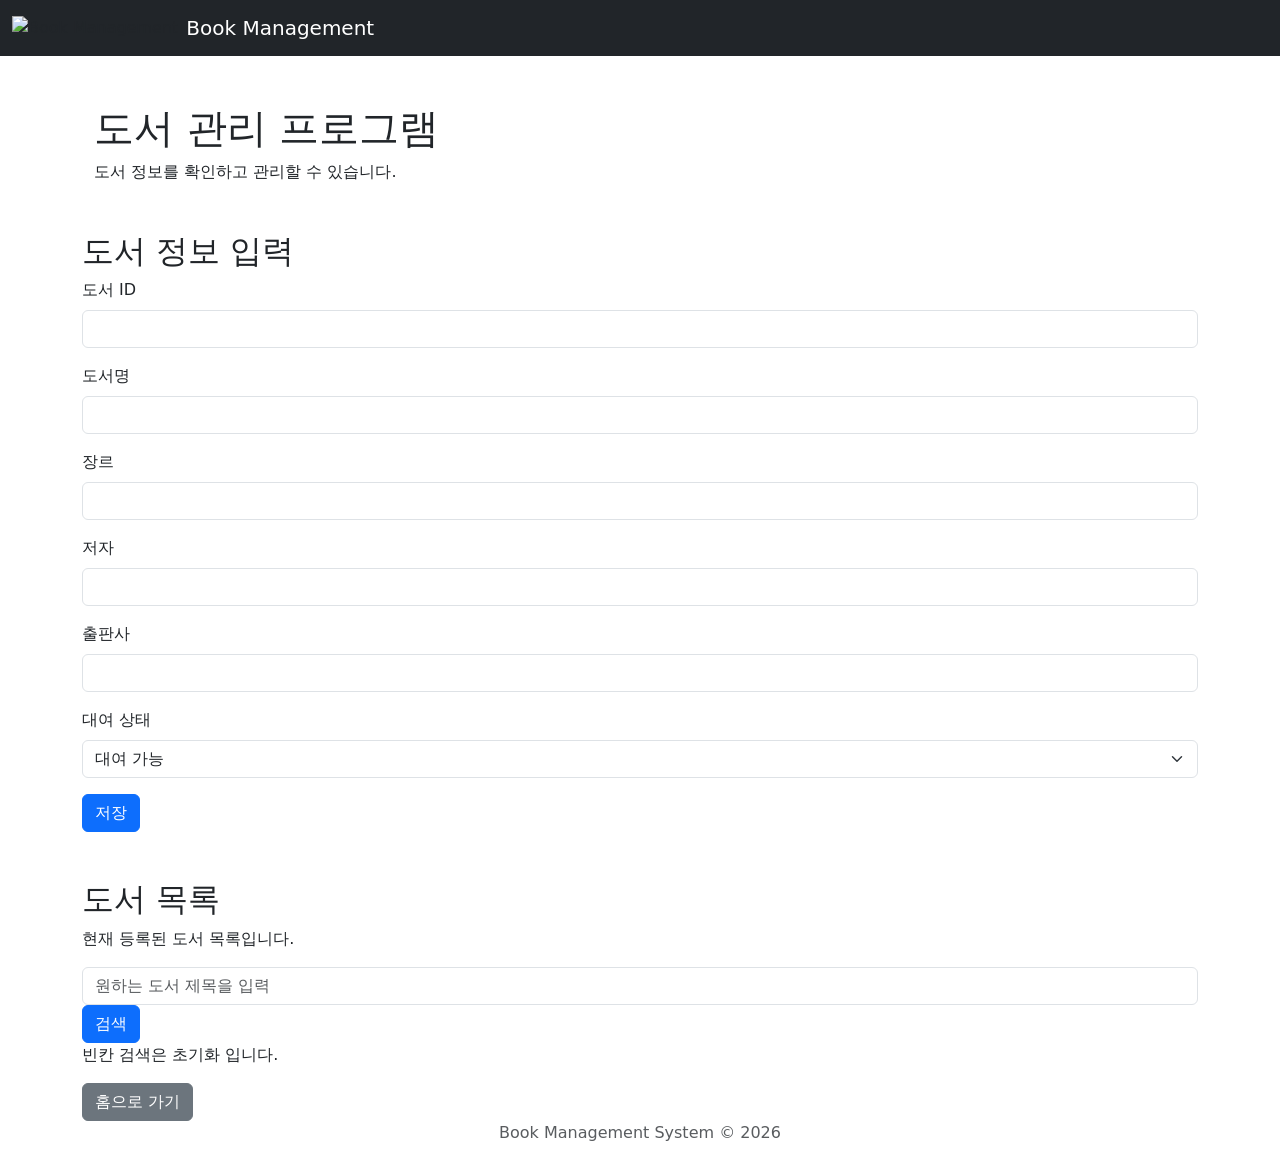
==== crud.html @ 7b0b3955 "." ====
<!DOCTYPE html>
<html lang="en">

<head>
    <meta charset="UTF-8">
    <meta name="viewport" content="width=device-width, initial-scale=1.0">
    <title>Document</title>

    <!--bootstrap-->
    <link href="https://cdn.jsdelivr.net/npm/bootstrap@5.3.3/dist/css/bootstrap.min.css" rel="stylesheet">

    <!-- My CSS -->
    <link rel="stylesheet" href="my.css">

    <script>

        function showBooks(bookList) {
            let list = document.querySelector("#bookList");
            list.innerHTML = "";

            for (let i = 0; i < bookList.length; i++) {
                let book = bookList[i];
                let li = document.createElement("li");

                li.innerText = book.bookId;
                li.innerText += " - " + book.title;
                li.innerText += " - " + book.author;
                li.innerText += " - " + book.genre;
                li.innerText += " - " + book.publisher;
                li.innerText += " - " + book.status;

                let deleteBtn = document.createElement("button");
                deleteBtn.className = "btn btn-danger btn-sm ms-2";
                deleteBtn.textContent = "삭제";

                deleteBtn.addEventListener("click", async function () {
                    if (confirm("정말 삭제하시겠습니까?")) {
                        try {
                            await deleteBook(book.id);
                        }
                        catch (error) {
                            alert(error.message);
                        }
                    }

                });

                let updateBtn = document.createElement("button");
                updateBtn.className = "btn btn-warning btn-sm ms-2";
                updateBtn.textContent = "수정";
                updateBtn.addEventListener("click", function () {

                    updateId = book.id;

                    document.querySelector("#bookId").value = book.bookId;
                    document.querySelector("#title").value = book.title;
                    document.querySelector("#genre").value = book.genre;
                    document.querySelector("#author").value = book.author;
                    document.querySelector("#publisher").value = book.publisher;
                    document.querySelector("#status").value = book.status;

                });

                li.appendChild(updateBtn);
                li.appendChild(deleteBtn);
                list.appendChild(li);

            };
        }

        window.onload = function () {
            loadBooks(books);

            let addBtn = document.querySelector("#addBtn");
            const bookForm = document.querySelector("#bookForm");

            let searchBtn = document.querySelector("#searchBtn");
            searchBtn.addEventListener("click", function () {
                let searchBook = document.querySelector("#searchBook").value;
                let searchList = books.filter(function (book) {
                    return book.title.includes(searchBook);
                });
                showBooks(searchList);
            });

            bookForm.addEventListener("submit", async function (event) {

                event.preventDefault();

                if (!bookForm.checkValidity()) {
                    bookForm.reportValidity();
                    return;
                }

                let bookId = document.querySelector("#bookId").value;
                let bookTitle = document.querySelector("#title").value;
                let bookGenre = document.querySelector("#genre").value;
                let bookAuthor = document.querySelector("#author").value;
                let bookPublisher = document.querySelector("#publisher").value;
                let bookStatus = document.querySelector("#status").value;

                if (bookId.length != 6 || isNaN(bookId)) {
                    alert("도서 ID는 6자리 숫자로 입력해주세요.");
                    return;
                }

                let checkId = false;

                for (let i = 0; i < books.length; i++) {
                    if (books[i].bookId == bookId && books[i].id !== updateId) {
                        checkId = true;
                        break;
                    }
                }

                if (checkId == true) {
                    alert("이미 등록된 도서ID입니다!");
                    return;
                }

                const book = {
                    bookId: bookId,
                    title: bookTitle,
                    genre: bookGenre,
                    author: bookAuthor,
                    publisher: bookPublisher,
                    status: bookStatus
                };

                try {
                    if (updateId === null) {
                        await addBook(book);
                    }
                    else {
                        await editBook(updateId, book);
                    }

                    document.querySelector("#bookForm").reset();
                }
                catch (error) {
                    console.log("오류 발생:", error);
                    alert(error.message);
                }
            })
        };


        const API_URL = "https://6adea6dd4e88f1bba4a53a30.mockapi.io/Book";
        let books = [];
        let updateId = null;

        async function loadBooks() {
            try {
                const response = await fetch(API_URL);

                if (!response.ok) {
                    throw new Error("데이터를 가져오지 못했습니다.");
                }
                books = await response.json();
                showBooks(books);

            } catch (error) {
                alert("데이터를 가져오는 중 오류가 발생했습니다!")
                console.error(error);

            }
        }

        async function addBook(book) {
            try {
                const response = await fetch(API_URL, {
                    method: "POST",
                    headers: {
                        "Content-Type": "application/json"
                    },
                    body: JSON.stringify(book)
                });

                if (!response.ok) {
                    throw new Error("도서 추가에 실패했습니다.");
                }

                await response.json();
                alert("도서가 추가되었습니다!");
                await loadBooks();

            } catch (error) {
                alert("도서를 추가하는 중 오류가 발생했습니다!");
                console.error(error);
            }
        }

        async function editBook(id, book) {
            try {
                const response = await fetch(`${API_URL}/${id}`, {
                    method: "PUT",
                    headers: {
                        "Content-Type": "application/json"
                    },
                    body: JSON.stringify(book)
                });
                if (!response.ok) {
                    throw new Error("도서 수정에 실패했습니다.");
                }

                const editBook = await response.json();
                alert("도서가 수정되었습니다!");

                updateId = null;
                await loadBooks();
            } catch (error) {
                alert("도서 수정 중 오류가 발생했습니다!")
                console.error(error);
            }

        }

        async function deleteBook(id) {
            try {
                const response = await fetch(`${API_URL}/${id}`, {
                    method: "DELETE"
                });
                if (!response.ok) {
                    throw new Error(`HTTP ${response.status}`);
                }
                alert("도서가 삭제되었습니다.");
                await loadBooks();
            } catch (error) {
                alert("도서 삭제 중 오류가 발생했습니다!");
                console.log(error);
            }
        }
    </script>

</head>

<body>
    <header class="navbar navbar-dark bg-dark">
        <div class="container-fluid justify-content-between">

            <div class="d-flex align-items-center">
                <img src="https://previews.123rf.com/images/siamimages/siamimages1612/siamimages161200561/67760057-book-icon-illustration-design.jpg"
                    class="logo" alt="Book Management">

                <p class="navbar-brand mb-0 ms-2">Book Management</p>
            </div>

        </div>
    </header>

    <main class="container">

        <div class="container pt-5">
            <h1>도서 관리 프로그램</h1>
            <p>도서 정보를 확인하고 관리할 수 있습니다.</p>
        </div>

        <div class="mt-5">
            <h2>도서 정보 입력</h2>

            <form id="bookForm">

                <div class="mb-3">
                    <label for="bookId" class="form-label">
                        도서 ID
                    </label>
                    <input type="text" id="bookId" class="form-control" required>
                </div>

                <div class="mb-3">
                    <label for="title" class="form-label">
                        도서명
                    </label>
                    <input type="text" id="title" class="form-control" required>
                </div>

                <div class="mb-3">
                    <label for="genre" class="form-label">
                        장르
                    </label>
                    <input type="text" id="genre" class="form-control" required>
                </div>

                <div class="mb-3">
                    <label for="author" class="form-label">
                        저자
                    </label>
                    <input type="text" id="author" class="form-control">
                </div>

                <div class="mb-3">
                    <label for="publisher" class="form-label">
                        출판사
                    </label>
                    <input type="text" id="publisher" class="form-control" required>
                </div>

                <div class="mb-3">
                    <label for="status" class="form-label">
                        대여 상태
                    </label>

                    <select id="status" class="form-select">
                        <option value="대여 가능">
                            대여 가능
                        </option>
                        <option value="대여 중">
                            대여 중
                        </option>
                    </select>
                </div>

                <button type="submit" id="addBtn" class="btn btn-primary">
                    저장
                </button>
            </form>
        </div>

        <div class="mt-5">
            <h2>도서 목록</h2>
            <p>현재 등록된 도서 목록입니다.</p>

            <div class="seachDiv">
                <input type="text" id="searchBook" class="form-control" placeholder="원하는 도서 제목을 입력">

                <button type="button" id="searchBtn" class="btn btn-primary">검색</button>
            </div>
            <p class="ppp">빈칸 검색은 초기화 입니다.</p>
            <ul id="bookList">
            </ul>
        </div>
        <a href="index.html" class="btn btn-secondary">홈으로 가기</a>

    </main>

    <footer>
        <p class="text-center text-body-secondary">
            Book Management System © 2026
        </p>
    </footer>

</body>

</html>
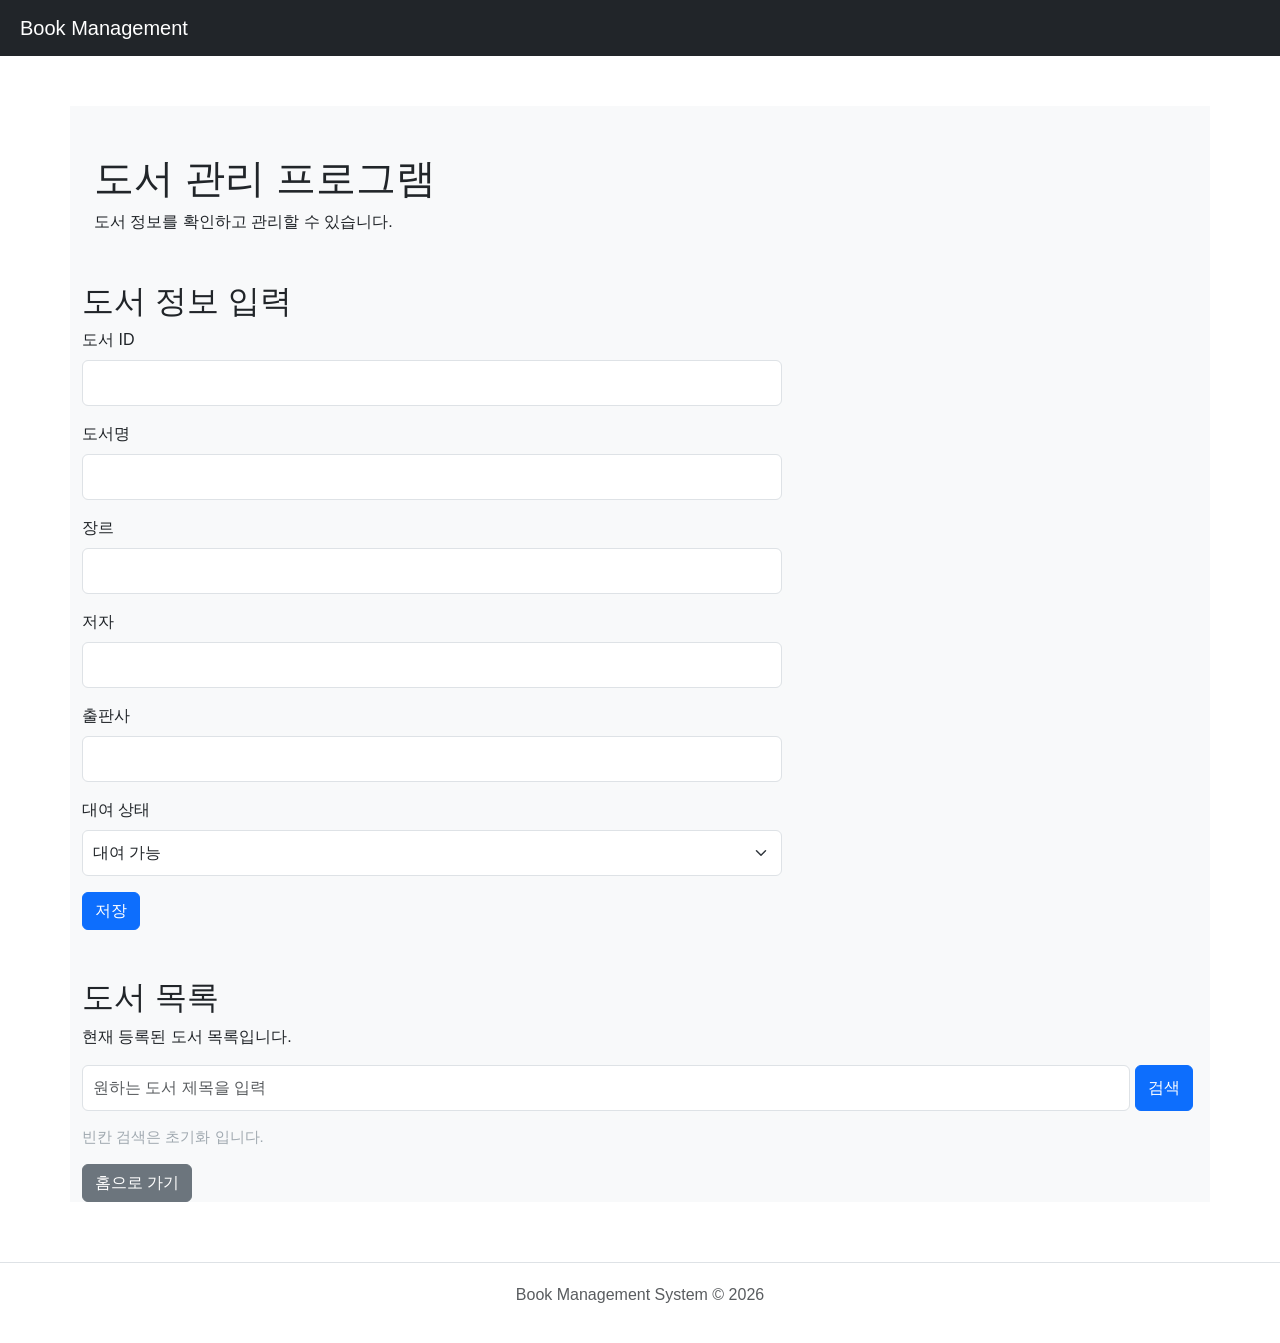
==== commit f6c8727d: "final" ====
--- a/crud.html
+++ b/crud.html
@@ -10,7 +10,7 @@
     <link href="https://cdn.jsdelivr.net/npm/bootstrap@5.3.3/dist/css/bootstrap.min.css" rel="stylesheet">
 
     <!-- My CSS -->
-    <link rel="stylesheet" href="my.css">
+    <link rel="stylesheet" href="my.CSS">
 
     <script>
 
@@ -239,8 +239,6 @@
         <div class="container-fluid justify-content-between">
 
             <div class="d-flex align-items-center">
-                <img src="https://previews.123rf.com/images/siamimages/siamimages1612/siamimages161200561/67760057-book-icon-illustration-design.jpg"
-                    class="logo" alt="Book Management">
 
                 <p class="navbar-brand mb-0 ms-2">Book Management</p>
             </div>
--- a/my.CSS
+++ b/my.CSS
@@ -0,0 +1,128 @@
+body {
+    margin: 0;
+    padding: 0;
+    font-family: Arial, sans-serif;
+}
+
+main {
+    min-height: 500px; 
+    background-color: #f8f9fa;
+}
+
+.logo {
+    width: 35px;
+    height: 35px;
+    margin-right: 10px;
+}
+
+header {
+    margin-bottom: 50px;
+}
+
+header > .container {
+    margin-top: 80px;
+}
+
+header h1 {
+    font-weight: 700;
+    margin-bottom: 10px;
+    font-size: 30px;
+}
+
+header p {
+    color: #6c757d;
+}
+
+form {
+    max-width: 700px;
+}
+
+form .form-label {
+    font-weight: 500;
+}
+
+input.form-control {
+    padding: 10px;
+}
+
+select.form-select {
+    padding: 10px;
+}
+
+#bookList li {
+    margin-bottom: 10px;
+    border-top: 1px solid #dee2e6;
+    padding-top:5px;
+    padding-bottom: 5px;
+}
+
+.seachDiv {
+    display: flex;
+    gap: 5px;
+    margin-bottom: 15px;
+}
+
+.seachDiv input {
+    flex: 1;
+}
+
+.ppp {
+    color:#a0a9b0;
+    font-size: 15px;
+
+}
+
+.btn {
+    margin-right: 5px;
+}
+
+.table {
+    margin-top: 25px;
+}
+
+.search-label{
+     font-weight: 500;
+     margin-bottom: 0px;
+     padding-bottom: 0px;
+}
+
+footer {
+    margin-top: 60px;
+    padding-top: 20px;
+    padding-bottom: 20px;
+    border-top: 1px solid #dee2e6;
+}
+
+@media (max-width: 768px) {
+    .navbar-brand {
+        font-size: 20px;
+        margin-left: 10px;
+    }
+
+    .logo {
+        width: 30px;
+        height: 30px;
+    }
+
+    main {
+        width: 100%;
+    }
+
+    form {
+        max-width: 100%;
+    }
+
+    .table {
+        font-size: 14px;
+    }
+
+    .book-detail-card {
+        max-width: 100%;
+    }
+
+    .book-buttons {
+        display: flex;
+        flex-wrap: wrap;
+        gap: 5px;
+    }
+}
